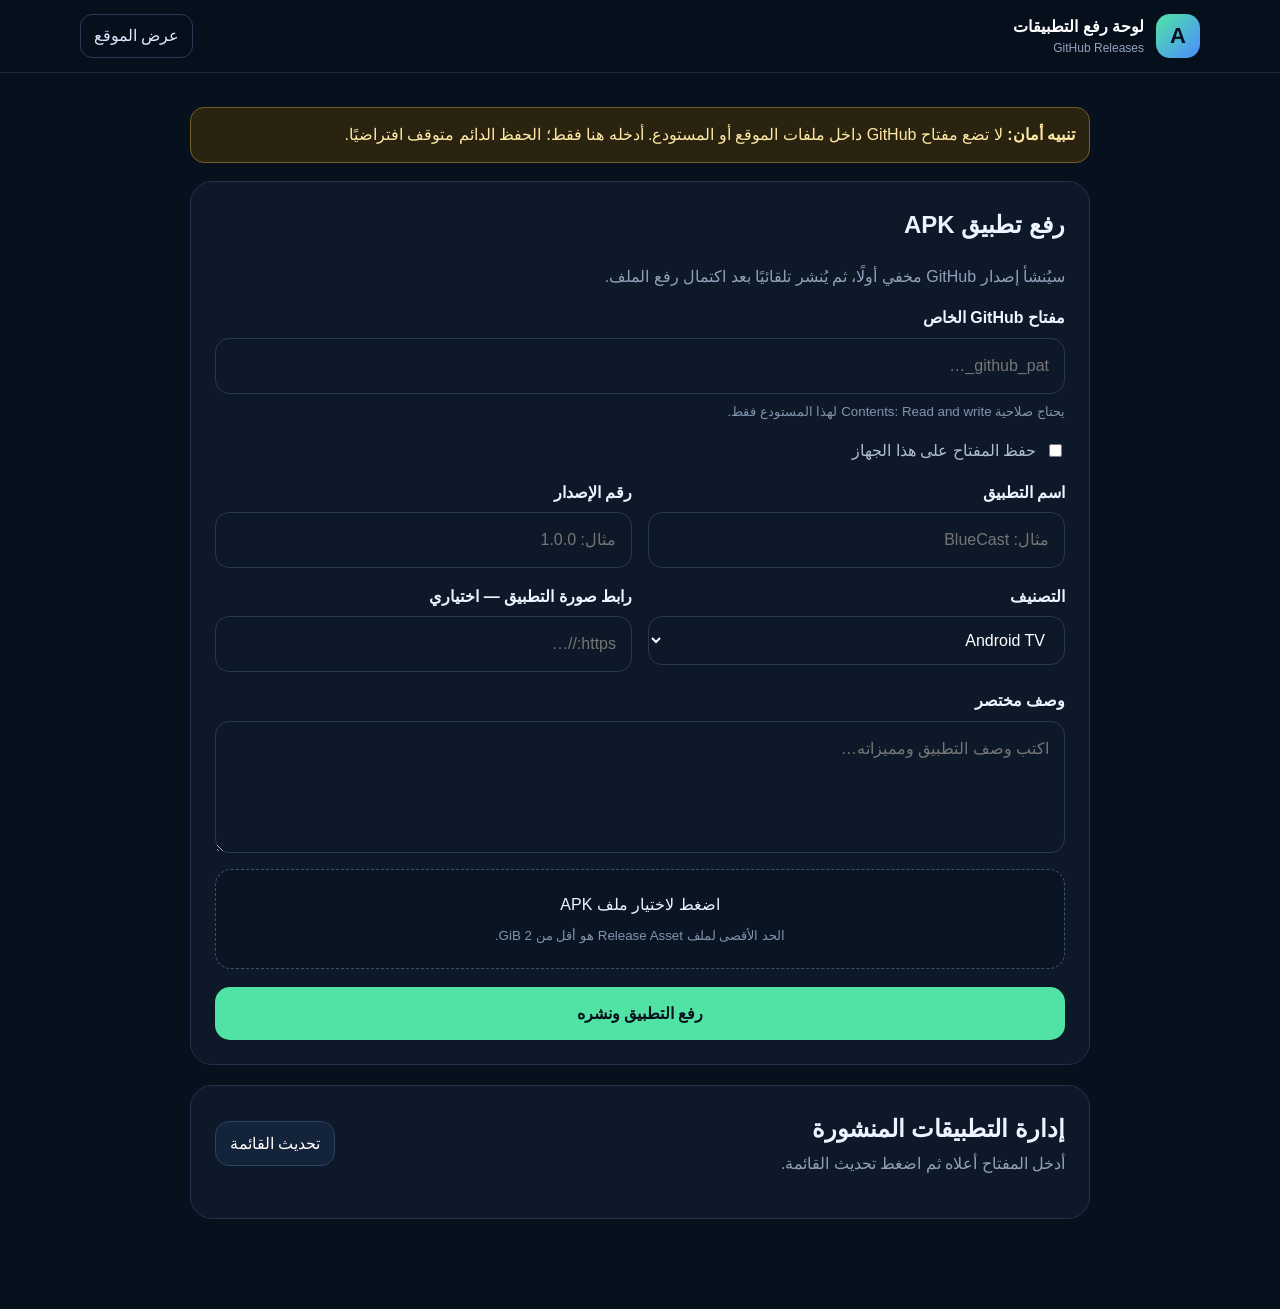
==== admin.html @ 8113e82d "اضافة ملفات موقع تطبيقات احمد" ====
<!doctype html>
<html lang="ar" dir="rtl">
<head>
  <meta charset="utf-8">
  <meta name="viewport" content="width=device-width,initial-scale=1">
  <meta name="theme-color" content="#0b1220">
  <meta name="robots" content="noindex,nofollow">
  <title>لوحة رفع التطبيقات | تطبيقات أحمد</title>
  <link rel="stylesheet" href="styles.css">
</head>
<body class="admin-page">
  <header class="topbar">
    <div class="container topbar-inner">
      <a class="brand" href="./">
        <span class="brand-icon">A</span>
        <span>
          <strong>لوحة رفع التطبيقات</strong>
          <small>GitHub Releases</small>
        </span>
      </a>
      <a class="admin-link" href="./">عرض الموقع</a>
    </div>
  </header>

  <main class="container admin-main">
    <div class="security-note">
      <strong>تنبيه أمان:</strong>
      لا تضع مفتاح GitHub داخل ملفات الموقع أو المستودع. أدخله هنا فقط؛ الحفظ الدائم متوقف افتراضيًا.
    </div>

    <section class="admin-card">
      <h1>رفع تطبيق APK</h1>
      <p class="muted">سيُنشأ إصدار GitHub مخفي أولًا، ثم يُنشر تلقائيًا بعد اكتمال رفع الملف.</p>

      <form id="uploadForm">
        <div class="form-grid">
          <label class="field full">
            <span>مفتاح GitHub الخاص</span>
            <input id="token" type="password" placeholder="github_pat_…" required autocomplete="off">
            <small>يحتاج صلاحية Contents: Read and write لهذا المستودع فقط.</small>
          </label>

          <label class="check-row full">
            <input id="rememberToken" type="checkbox">
            <span>حفظ المفتاح على هذا الجهاز</span>
          </label>

          <label class="field">
            <span>اسم التطبيق</span>
            <input id="appName" type="text" placeholder="مثال: BlueCast" maxlength="80" required>
          </label>

          <label class="field">
            <span>رقم الإصدار</span>
            <input id="version" type="text" placeholder="مثال: 1.0.0" maxlength="40" required>
          </label>

          <label class="field">
            <span>التصنيف</span>
            <select id="category">
              <option>Android TV</option>
              <option>AirPlay</option>
              <option>متصفحات</option>
              <option>مدير ملفات</option>
              <option>أدوات</option>
              <option>Android</option>
              <option>أخرى</option>
            </select>
          </label>

          <label class="field">
            <span>رابط صورة التطبيق — اختياري</span>
            <input id="iconUrl" type="url" placeholder="https://…">
          </label>

          <label class="field full">
            <span>وصف مختصر</span>
            <textarea id="description" rows="4" maxlength="500" placeholder="اكتب وصف التطبيق ومميزاته…" required></textarea>
          </label>

          <label class="file-picker full">
            <input id="apkFile" type="file" accept=".apk,application/vnd.android.package-archive" required>
            <span id="fileLabel">اضغط لاختيار ملف APK</span>
            <small>الحد الأقصى لملف Release Asset هو أقل من 2 GiB.</small>
          </label>
        </div>

        <div id="progressBox" class="progress-box" hidden>
          <div class="progress-head">
            <span id="progressText">بدء الرفع…</span>
            <strong id="progressPercent">0%</strong>
          </div>
          <div class="progress-track"><div id="progressBar"></div></div>
        </div>

        <div id="adminMessage" class="status" hidden></div>

        <button id="uploadBtn" class="primary-btn" type="submit">رفع التطبيق ونشره</button>
      </form>
    </section>

    <section class="admin-card">
      <div class="section-head">
        <div>
          <h2>إدارة التطبيقات المنشورة</h2>
          <p class="muted">أدخل المفتاح أعلاه ثم اضغط تحديث القائمة.</p>
        </div>
        <button id="loadReleasesBtn" class="secondary-btn" type="button">تحديث القائمة</button>
      </div>
      <div id="releaseList" class="release-list"></div>
    </section>
  </main>

  <script src="config.js"></script>
  <script src="admin.js"></script>
</body>
</html>
---- styles.css ----
*{box-sizing:border-box}html{scroll-behavior:smooth}body{margin:0;background:#07101d;color:#edf4ff;font-family:-apple-system,BlinkMacSystemFont,"Segoe UI",Tahoma,Arial,sans-serif;line-height:1.6}.container{width:min(1120px,calc(100% - 32px));margin:auto}.topbar{position:sticky;top:0;z-index:20;background:rgba(7,16,29,.88);backdrop-filter:blur(14px);border-bottom:1px solid #1d2b40}.topbar-inner{min-height:72px;display:flex;align-items:center;justify-content:space-between;gap:18px}.brand{display:flex;align-items:center;gap:12px;color:#fff;text-decoration:none}.brand-icon{display:grid;place-items:center;width:44px;height:44px;border-radius:14px;background:linear-gradient(135deg,#50e3a4,#4b8dff);font-weight:900;color:#06111e;font-size:22px}.brand strong,.brand small{display:block}.brand small{color:#91a4bd;font-size:12px}.admin-link{color:#dce9ff;text-decoration:none;border:1px solid #2a3c55;padding:8px 13px;border-radius:12px}.admin-link:hover{border-color:#50e3a4}.hero{padding:70px 0 42px;background:radial-gradient(circle at 80% 10%,rgba(80,227,164,.17),transparent 34%),radial-gradient(circle at 15% 35%,rgba(75,141,255,.17),transparent 32%)}.eyebrow{color:#50e3a4;font-weight:800;letter-spacing:2px;font-size:12px}.hero h1{font-size:clamp(30px,5vw,54px);line-height:1.15;margin:10px 0 14px;max-width:820px}.hero p{color:#aebdd0;max-width:760px}.search-wrap{display:flex;gap:10px;margin-top:30px;max-width:760px}.search-wrap input,.field input,.field select,.field textarea{width:100%;background:#0d1929;color:#fff;border:1px solid #273951;border-radius:14px;padding:14px 15px;font:inherit;outline:none}.search-wrap input:focus,.field input:focus,.field select:focus,.field textarea:focus{border-color:#50e3a4;box-shadow:0 0 0 3px rgba(80,227,164,.1)}.search-wrap button,.secondary-btn{background:#13233a;color:#fff;border:1px solid #2b4262;padding:0 18px;border-radius:14px;cursor:pointer;font:inherit}.categories{display:flex;flex-wrap:wrap;gap:8px;margin-top:18px}.category-btn{border:1px solid #293c56;background:#0d1929;color:#b8c8da;border-radius:999px;padding:7px 13px;cursor:pointer}.category-btn.active{background:#50e3a4;color:#06111e;border-color:#50e3a4;font-weight:800}.apps-section{padding:34px 0 70px}.section-head{display:flex;align-items:center;justify-content:space-between;gap:15px}.section-head h2{margin:0}.section-head p{margin:2px 0 0;color:#8fa1b8}.apps-grid{display:grid;grid-template-columns:repeat(3,minmax(0,1fr));gap:18px;margin-top:22px}.app-card{background:linear-gradient(180deg,#0e1b2d,#0a1524);border:1px solid #20324a;border-radius:22px;padding:20px;box-shadow:0 16px 46px rgba(0,0,0,.18);display:flex;flex-direction:column}.app-top{display:flex;gap:14px;align-items:center}.app-icon{width:64px;height:64px;border-radius:17px;background:#15243a;object-fit:cover;border:1px solid #2c405c}.fallback-icon{display:grid;place-items:center;font-size:27px;font-weight:900;color:#50e3a4}.app-card h3{margin:0;font-size:20px}.version{color:#7f93ac;font-size:13px}.badge{display:inline-flex;align-self:flex-start;margin:15px 0 7px;background:rgba(80,227,164,.1);color:#71f0ba;border:1px solid rgba(80,227,164,.25);border-radius:999px;padding:4px 10px;font-size:12px}.description{color:#aab9cc;flex:1;white-space:pre-line}.meta-row{display:flex;justify-content:space-between;gap:10px;color:#8295ad;font-size:12px;border-top:1px solid #1d2d43;padding-top:13px;margin-top:12px}.download-btn{display:block;text-align:center;text-decoration:none;background:#50e3a4;color:#06111e;font-weight:900;border-radius:14px;padding:12px;margin-top:15px}.download-btn:hover{filter:brightness(1.05)}.status{border:1px solid #2a3d57;background:#0e1a2b;padding:15px;border-radius:14px;margin-top:20px;color:#b8c8da}.status.loading:before{content:"";display:inline-block;width:15px;height:15px;margin-left:9px;border:2px solid #49617d;border-top-color:#50e3a4;border-radius:50%;animation:spin .8s linear infinite;vertical-align:-3px}.status.error{border-color:#713a47;color:#ffbec9;background:#26131a}.status.success{border-color:#28634e;color:#8ff0c5;background:#0c241c}@keyframes spin{to{transform:rotate(360deg)}}footer{border-top:1px solid #1d2b40;color:#7f93ac;padding:24px 0}.admin-main{padding:34px 0 70px;max-width:900px}.security-note{border:1px solid #735f27;background:#2a230f;color:#ffe8a5;border-radius:14px;padding:14px;margin-bottom:18px}.admin-card{background:#0d1929;border:1px solid #21334b;border-radius:22px;padding:24px;margin-bottom:20px}.admin-card h1,.admin-card h2{margin-top:0}.muted{color:#8fa1b8}.form-grid{display:grid;grid-template-columns:1fr 1fr;gap:16px}.field{display:flex;flex-direction:column;gap:7px}.field span{font-weight:700}.field small,.file-picker small{color:#8194ad}.full{grid-column:1/-1}.check-row{display:flex;align-items:center;gap:9px;color:#aebdd0}.file-picker{border:1px dashed #3a5272;background:#0a1524;border-radius:16px;padding:22px;cursor:pointer;text-align:center;display:flex;flex-direction:column;gap:7px}.file-picker input{display:none}.primary-btn{width:100%;background:#50e3a4;color:#06111e;border:0;border-radius:15px;padding:14px;font:inherit;font-weight:900;cursor:pointer;margin-top:18px}.primary-btn:disabled{opacity:.55;cursor:not-allowed}.secondary-btn{padding:9px 14px}.progress-box{margin-top:18px}.progress-head{display:flex;justify-content:space-between}.progress-track{height:12px;border-radius:999px;background:#14243a;overflow:hidden;margin-top:8px}.progress-track div{height:100%;width:0;background:linear-gradient(90deg,#4b8dff,#50e3a4);transition:width .15s}.release-list{display:grid;gap:12px;margin-top:18px}.release-item{display:flex;align-items:center;justify-content:space-between;gap:12px;background:#0a1524;border:1px solid #1e3149;border-radius:14px;padding:14px}.release-item strong,.release-item small{display:block}.release-item small{color:#8194ad}.danger-btn{background:#35151d;color:#ffb3c0;border:1px solid #6d2c3b;border-radius:10px;padding:8px 11px;cursor:pointer}.empty{text-align:center;color:#8093aa;padding:24px}@media(max-width:850px){.apps-grid{grid-template-columns:repeat(2,minmax(0,1fr))}}@media(max-width:620px){.container{width:min(100% - 22px,1120px)}.topbar-inner{min-height:64px}.brand-icon{width:39px;height:39px}.admin-link{font-size:13px}.hero{padding-top:48px}.search-wrap{flex-direction:column}.search-wrap button{padding:12px}.apps-grid{grid-template-columns:1fr}.form-grid{grid-template-columns:1fr}.full{grid-column:auto}.admin-card{padding:17px}.release-item{align-items:flex-start;flex-direction:column}.danger-btn{width:100%}}
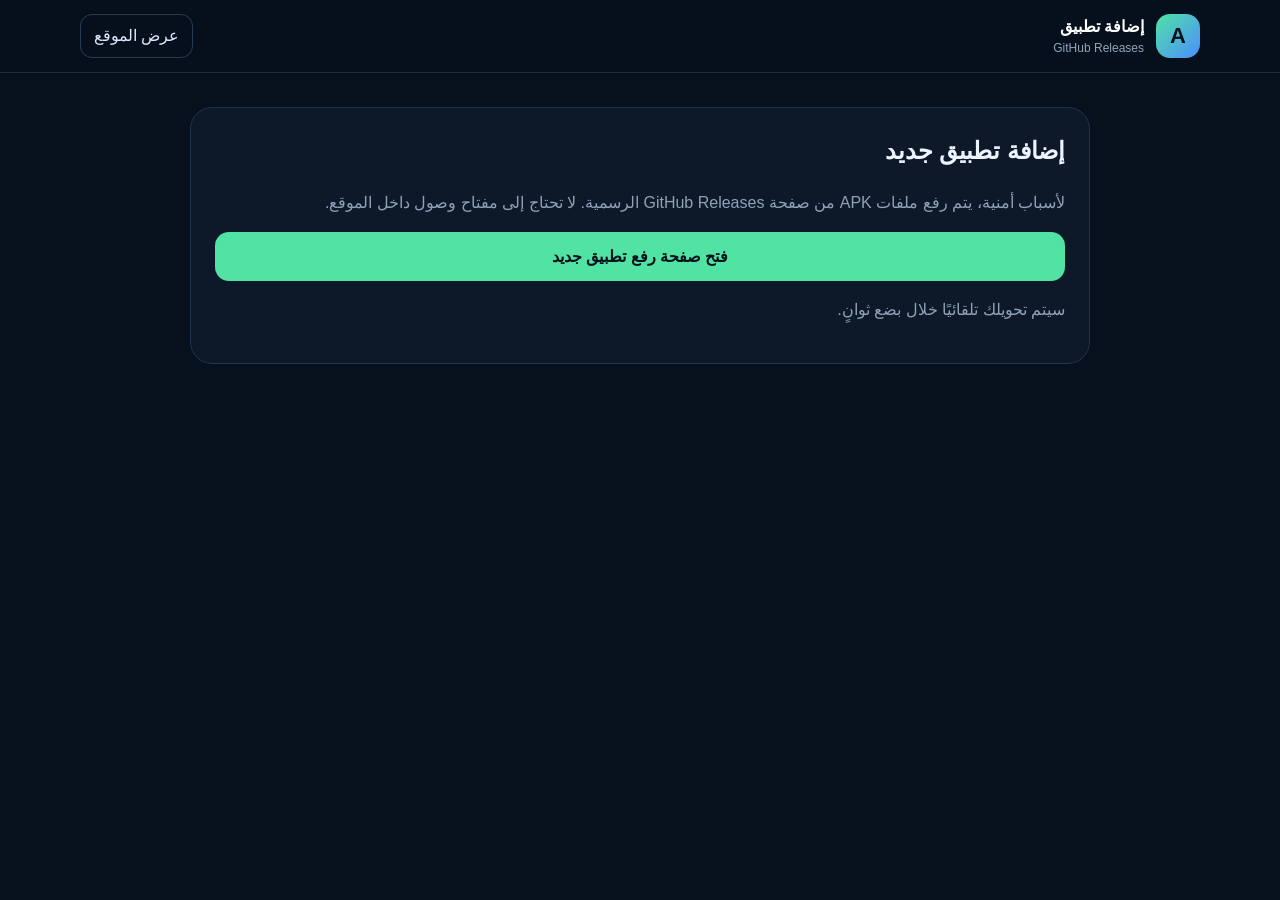
==== commit e69ed183: "تحديث زر إضافة التطبيقات وإلغاء لوحة المفتاح" ====
--- a/admin.html
+++ b/admin.html
@@ -5,7 +5,8 @@
   <meta name="viewport" content="width=device-width,initial-scale=1">
   <meta name="theme-color" content="#0b1220">
   <meta name="robots" content="noindex,nofollow">
-  <title>لوحة رفع التطبيقات | تطبيقات أحمد</title>
+  <meta http-equiv="refresh" content="4;url=https://github.com/ALHAMOR/ahmed-apk-store/releases/new">
+  <title>إضافة تطبيق | تطبيقات أحمد</title>
   <link rel="stylesheet" href="styles.css">
 </head>
 <body class="admin-page">
@@ -14,7 +15,7 @@
       <a class="brand" href="./">
         <span class="brand-icon">A</span>
         <span>
-          <strong>لوحة رفع التطبيقات</strong>
+          <strong>إضافة تطبيق</strong>
           <small>GitHub Releases</small>
         </span>
       </a>
@@ -23,95 +24,24 @@
   </header>
 
   <main class="container admin-main">
-    <div class="security-note">
-      <strong>تنبيه أمان:</strong>
-      لا تضع مفتاح GitHub داخل ملفات الموقع أو المستودع. أدخله هنا فقط؛ الحفظ الدائم متوقف افتراضيًا.
-    </div>
+    <section class="admin-card">
+      <h1>إضافة تطبيق جديد</h1>
+      <p class="muted">
+        لأسباب أمنية، يتم رفع ملفات APK من صفحة GitHub Releases الرسمية.
+        لا تحتاج إلى مفتاح وصول داخل الموقع.
+      </p>
 
-    <section class="admin-card">
-      <h1>رفع تطبيق APK</h1>
-      <p class="muted">سيُنشأ إصدار GitHub مخفي أولًا، ثم يُنشر تلقائيًا بعد اكتمال رفع الملف.</p>
+      <a class="download-btn"
+         href="https://github.com/ALHAMOR/ahmed-apk-store/releases/new"
+         target="_blank"
+         rel="noopener noreferrer">
+        فتح صفحة رفع تطبيق جديد
+      </a>
 
-      <form id="uploadForm">
-        <div class="form-grid">
-          <label class="field full">
-            <span>مفتاح GitHub الخاص</span>
-            <input id="token" type="password" placeholder="github_pat_…" required autocomplete="off">
-            <small>يحتاج صلاحية Contents: Read and write لهذا المستودع فقط.</small>
-          </label>
-
-          <label class="check-row full">
-            <input id="rememberToken" type="checkbox">
-            <span>حفظ المفتاح على هذا الجهاز</span>
-          </label>
-
-          <label class="field">
-            <span>اسم التطبيق</span>
-            <input id="appName" type="text" placeholder="مثال: BlueCast" maxlength="80" required>
-          </label>
-
-          <label class="field">
-            <span>رقم الإصدار</span>
-            <input id="version" type="text" placeholder="مثال: 1.0.0" maxlength="40" required>
-          </label>
-
-          <label class="field">
-            <span>التصنيف</span>
-            <select id="category">
-              <option>Android TV</option>
-              <option>AirPlay</option>
-              <option>متصفحات</option>
-              <option>مدير ملفات</option>
-              <option>أدوات</option>
-              <option>Android</option>
-              <option>أخرى</option>
-            </select>
-          </label>
-
-          <label class="field">
-            <span>رابط صورة التطبيق — اختياري</span>
-            <input id="iconUrl" type="url" placeholder="https://…">
-          </label>
-
-          <label class="field full">
-            <span>وصف مختصر</span>
-            <textarea id="description" rows="4" maxlength="500" placeholder="اكتب وصف التطبيق ومميزاته…" required></textarea>
-          </label>
-
-          <label class="file-picker full">
-            <input id="apkFile" type="file" accept=".apk,application/vnd.android.package-archive" required>
-            <span id="fileLabel">اضغط لاختيار ملف APK</span>
-            <small>الحد الأقصى لملف Release Asset هو أقل من 2 GiB.</small>
-          </label>
-        </div>
-
-        <div id="progressBox" class="progress-box" hidden>
-          <div class="progress-head">
-            <span id="progressText">بدء الرفع…</span>
-            <strong id="progressPercent">0%</strong>
-          </div>
-          <div class="progress-track"><div id="progressBar"></div></div>
-        </div>
-
-        <div id="adminMessage" class="status" hidden></div>
-
-        <button id="uploadBtn" class="primary-btn" type="submit">رفع التطبيق ونشره</button>
-      </form>
-    </section>
-
-    <section class="admin-card">
-      <div class="section-head">
-        <div>
-          <h2>إدارة التطبيقات المنشورة</h2>
-          <p class="muted">أدخل المفتاح أعلاه ثم اضغط تحديث القائمة.</p>
-        </div>
-        <button id="loadReleasesBtn" class="secondary-btn" type="button">تحديث القائمة</button>
-      </div>
-      <div id="releaseList" class="release-list"></div>
+      <p class="muted" style="margin-top:16px">
+        سيتم تحويلك تلقائيًا خلال بضع ثوانٍ.
+      </p>
     </section>
   </main>
-
-  <script src="config.js"></script>
-  <script src="admin.js"></script>
 </body>
 </html>
